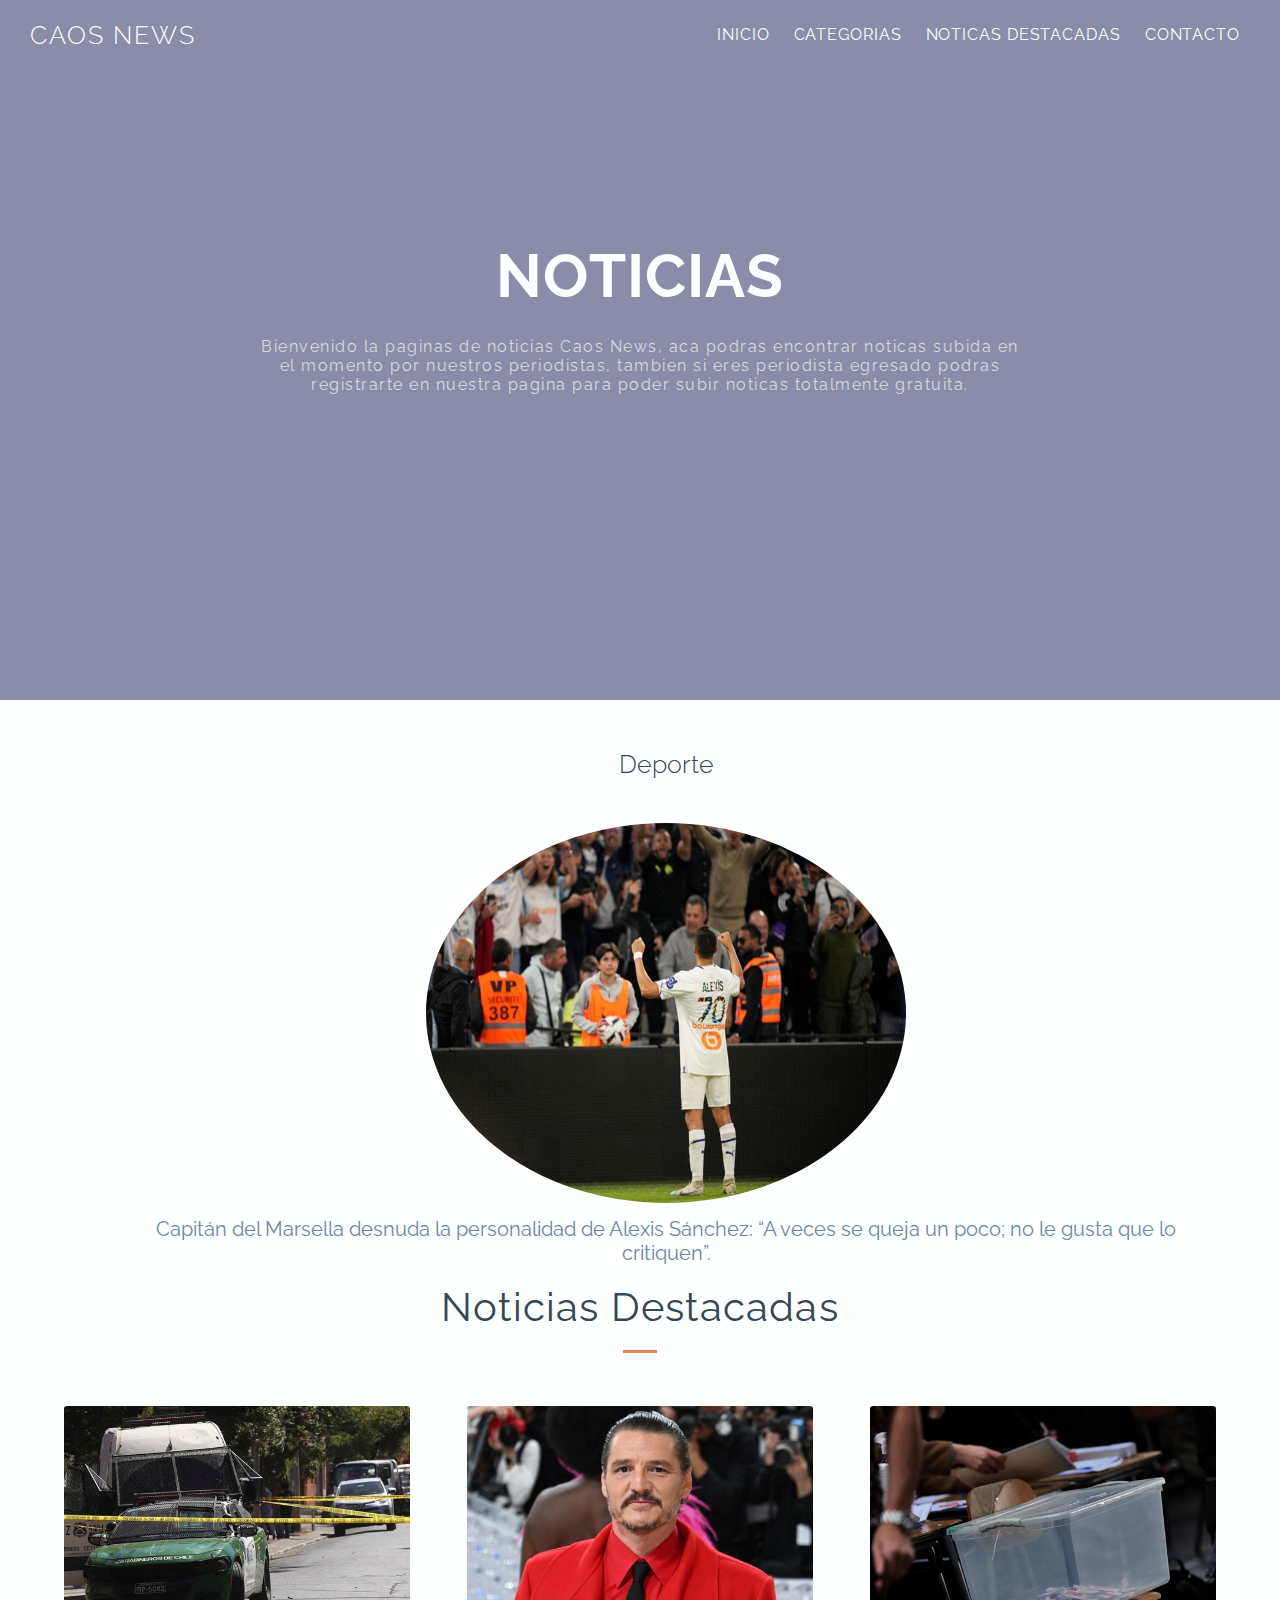
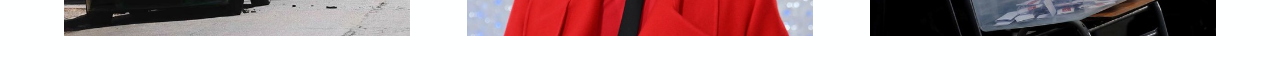
==== Ejemplo1/Index.html @ a8810c11 "ver0905.1" ====
<!DOCTYPE html>
<html lang="en">
<head>
  <meta charset="UTF-8">
  <meta http-equiv="X-UA-Compatible" content="IE=edge">
  <meta name="viewport" content="width=device-width, initial-scale=1.0">
  <title>Document</title>
  <link rel="stylesheet" href="nuevo.css">
</head>
<body>
  <section class="photo" id="inicio">
  
    <div class="nav" id="sticker">
    <label for="toggle">&#9776</label>
    <input type="checkbox" id="toggle" />
    <div class="menu">
      <h5 class="logo">Caos News</h5>
      <a href="#inicio">inicio</a>
      <a href="#servicio">Categorias</a>
      <a href="#Noticias Destacadas">Noticas Destacadas</a>
      <a href="Contacto.html">contacto</a>
    </div>
  </div>
    <div class="photo-text">
    <h4 data-ix="skype">Noticias</h4>
    <p data-ix="subtitle-hero-up"> Bienvenido la paginas de noticias Caos News, aca podras encontrar noticas subida en el momento
      por nuestros periodistas, tambien si eres periodista egresado podras registrarte en nuestra pagina para poder subir noticas totalmente gratuita. </p>
      </div>
    <div class="overlay"></div>
  </section>

    <div class="inner-content">
        <div id="slider">
          <figure>
            <ul>
              <li>
                <h4>Deporte</h4>
                <img src="Imagenes/deporte...jpg" alt="" width="480" height="380" />
                <p>Capitán del Marsella desnuda la personalidad de Alexis Sánchez: “A veces se queja un poco; no le gusta que lo critiquen”.</p>
              </li>
              <li>
                <h4>Policial</h4>
                <img src="Imagenes/Policial1.png" alt="" width="480" height="380" />
                <p>Fatal accidente de tránsito deja cuatro fallecidas en carretera que une Iquique con Alto Hospicio.</p>
              </li>
              <li>
                <h4>Tendencias</h4>
                <img src="Imagenes/Tendencia...jpg" alt="" width="480" height="380" />
                <p>Donatella Versace: la historia de la heredera adicta a la cocaína y las cirugías.</p>
              </li>
              <li>
                <h4>Nacional</h4>
                <img src="Imagenes/Nacional.jpg" alt="" width="480" height="380" />
                <p>Hallan 76 kilos de droga en camioneta tras persecución policial en La Ligua.</p>
              </li>
            </ul>
          </figure>
        </div>
      </div>
    </div>
  
    <section class="portafolio" id="Noticias Destacadas">
      <h4 data-ix="slowfade-scroll-bigs">Noticias Destacadas</h4>
      <div class="portafolio-container">
        <section class="portafolio-item">
          <img src="Imagenes/Noticia 1.jpg" alt="" class="portafolio-img" />
          <section class="portafolio-text">
            <h5>Policial</h5>
            <p>Atropellan a cabo segundo de Carabineros tras un control vehicular en Punitaqui.</p>
          </section>
        </section>
        <section class="portafolio-item">
          <img src="Imagenes/Noticia 3...jpg" alt="" class="portafolio-img"/>
          <section class="portafolio-text">
            <h5>Tendencias</h5>
            <p>Chile brilló en la alfombra roja de la Met Gala 2023: estos fueron los looks más aclamados.</p>
          </section>
        </section>
        <section class="portafolio-item">
          <img src="Imagenes/Noticia4....jpg" alt="" class="portafolio-img"/>
          <section class="portafolio-text">
            <h5>Nacional</h5>
            <p>Consulta por tu local de votación para las elecciones de Consejo Constitucional 2023.</p>
          </section>
        </section>
      </div>
    </section>
</body>
</html>
---- Ejemplo1/nuevo.css ----
@import url('https://fonts.googleapis.com/css?family=Raleway:300,400,900');

body{
  margin: 0;
  padding: 0;
  background-color: #FEFFFF;
  font-family: 'Raleway', sans-serif;
}

*::selection{
  outline: none;
}

/*MENU*/
.nav{
  text-align: right;
  height: 70px;
  line-height: 70px;
  position: relative;
  z-index: 999;
}

.menu{
  margin: 0 30px 0 0;
}

.menu a{
  clear: right;
  text-decoration: none;
  color: #FEFFFF;
  margin: 0 10px;
  line-height: 70px;
  letter-spacing: .9px;
  text-transform: uppercase;
  transition: all 250ms ease;
}

@keyframes strike{
  0%   { width : 0; }
  100% { width: 100%; }
}

.strike {
  position: relative;
}

.strike:hover:after {
  content: ' ';
  position: absolute;
  top: 40%;
  left: 0;
  width: 100%;
  height: 2px;
  background: #FEFFFF;
  animation-name: strike;
  animation-duration: 1s;
  animation-timing-function: ease;
  animation-iteration-count: infinite;
}

.menu h5{
  margin: 0 30px;
  text-transform: uppercase;
  float: left;
  font-weight: 300;
  font-size: 25px;
  letter-spacing: 2px;
  position: relative;
  z-index: 999;
  color: #FEFFFF;
}

label{
  margin: 0 20px 0 0;
  font-size: 26px;
  line-height: 70px;
  display: none;
  width: 26px;
  float: right;
  color: #354757;
}

#toggle{
  display: none;
}

.fixed{
  background-color: #FEFFFF;
}

.photo{
  width: 100%;
  height: 700px;
  position: relative;
  background: url('https://unsplash.it/1200?image=883') center;
  background-size: cover;
  overflow: hidden;
}

.photo-text{
  min-height: 500px;
  display: flex;
  flex-direction: column;
  justify-content: center;
  align-items: center;
}

.overlay{
  position: absolute;
  z-index: 1;
  width: 100%;
  height: 200vh;
  top: 0;
  left: 0;
  background: rgba(60, 63, 114, .6);
}

.photo h4{
  font-size: 60px;
  text-transform: uppercase;
  letter-spacing: 1.2px;
  color: #FEFFFF;
  margin: 10px;
  cursor: pointer;
  position: relative;
  z-index: 998;
}

.photo p{
  width: 60%;
  text-align: center;
  letter-spacing: 1.5px;
  color: #D7DADE;
  position: relative;
  z-index: 998;
}

.content{
  width: 100%;
  min-height: 800px;
  position: relative;
  z-index: 1;
}

.content:before{
  content: '';
  width: 50%;
  height: 110px;
  position: absolute;
  top: -48px;
  left: 0;
  background-color: #FEFFFF;
  transform: skewY(5.5deg);/*8*/
}

.content:after{
  content: '';
  width: 50%;
  height: 110px;
  position: absolute;
  top: -48px;
  right: 0;
  background-color: #FEFFFF;
  transform: skewY(-5.5deg);/*8*/
}

.grand-title{
  display: flex;
  justify-content: center;
  align-items: center;
  position: relative;
  z-index: 999;
  width: 60%;
  min-height: 100px;
  padding: 0;
  margin: 0 auto;
}

.grand-title h4{
  text-align: center;
  font-size: 30px;
  font-weight: 400;
  letter-spacing: 1.2px;
  margin: 30px;
  color: #354757;
}

.grand-title h4:after{
  content: '';
  display: block; 
  width: 5%;
  height: 3px;
  margin: 25px auto;
  border: 0;
  background: #E58859;
}

.text{
  display: flex;
  justify-content: center;
  align-items: center;
  text-align: center;
  margin-top: -10px;
  position: relative;
  z-index: 999;
}

.inner-text{
   display: flex;
  justify-content: center;
  align-items: center;
  flex-flow: column wrap;
  padding: 20px;
  width: 300px;
  margin: 10px 0 10px 0;
  transition: all 450ms ease;
}

.inner-text:hover{
  cursor: pointer;
  box-shadow: -1px 6.5px 15px rgba(208, 211, 214, 0.75);
}

.ic{
  font-size: 35px;
  color: #EBA675;
  transition: all 250ms ease;
}

.ic:hover{
 opacity: .7;
}

.inner-text h3{
  color: #299FFF;
  text-transform: uppercase;
  font-weight: 400;
  letter-spacing: 1.2px;
}

.inner-text h5{
  color: #6D85A8;
  letter-spacing: 1.2px;
  text-transform: uppercase;
}

.inner-text p{
  color: #6D85A8;
}

.inner-content{
  display: flex;
  justify-content: center;
  align-items: center;
  min-height: 450px;
}

.boxy:nth-child(1){
  width: 50%;
  min-height: 600px;
  background: url('http://img.fenixzone.net/i/dxmDY9u.png') bottom no-repeat;
  background-size: cover;
  position: relative;
  z-index: 999;
}

.boxy:nth-child(2){
  width: 50%;
  min-height: 600px;
  display: flex;
  align-items: center;
}

#slider{
  overflow: hidden;
  margin-left: -20px;
}

#slider figure ul li{
  width: 20%;
  float: left;
  list-style: none;
  text-align: center;
}

ul li img{
  border-radius: 50%;
  padding: 10px;
}

ul li h4{
  color: #354757;
  font-weight: 300;
  font-size: 25px;
}

ul li p{
  font-size: 20px;
  width: 80%;
  margin: 0 auto;
  color: #6D85A8;
}

#slider figure{
  position: relative;
  width: 500%;
  margin: 0;
  left: 0;
  text-align: left;
  animation-name: slider;
    animation-duration: 25s;
    animation-timing-function: linear;
    animation-delay: -10s;
    animation-iteration-count: infinite;
   /*animation-direction: alternate;*/
}

/*Portafolio*/
.portafolio{
  width: 90%;
  max-width: 1400px;
  margin: 0 auto;
  margin-top: -35px;
  margin-bottom: 40px;
}

.portafolio h4{
  text-align: center;
  font-weight: 400;
  font-size: 40px;
  color: #354757;
  letter-spacing: 1.2px;
}

.portafolio h4:after{
  content: '';
  display: block; 
  width: 3%;
  height: 3px;
  margin: 20px auto;
  border: 0;
  background: #E58859;
}

.portafolio-container{
  display: flex;
  justify-content: space-between;
}

.portafolio-item{
  width: 30%;
  position: relative;
  overflow: hidden;
  border-radius: .20em;
}

.portafolio-item img{
  width: 100%;
}

.portafolio-text{
  position: absolute;
  bottom: 0;
  padding: 10px;
  background: rgba(254, 255, 255, .8);
  color: #FDFDFD;
  transform: translateY(100%);
  transition: all 450ms ease;
}

.portafolio-text h5{
  color: #299FFF;
  font-size: 15px;
  text-transform: uppercase;
  letter-spacing: 1.2px;
  margin: 0;
}

.portafolio-text p{
  text-align: justify;
  color: #6D85A8;
}

.portafolio-item:hover .portafolio-text{
  transform: translateY(0);
}

.portafolio-img{
  transition: all 450ms ease;
}

.portafolio-item:hover .portafolio-img{
  transform: rotate(-5deg) scale(1.15);
}

/*FOOTER*/
.footer{
  display: flex;
  align-items: center;
  flex-direction: column;
  min-height: 500px;
  width: 100%;
}

.footer h4{
  font-size: 30px;
  font-weight: 400;
  letter-spacing: 1.2px;
  margin: 30px;
  color: #354757;
}

.footer h4:after{
  content: '';
  display: block; 
  width: 25%;
  height: 3px;
  margin: 20px auto;
  border: 0;
  background: #E58859;
}

.container{
  width: 80%;
  max-width: 1200px;
  margin: 0 auto;
}

.container *{
  box-sizing: border-box;
}

.flex-outer,
.flex-inner{
  list-style-type: none;
  padding: 0;
}

.flex-outer{
  max-width: 800px;
  margin: 0 auto;
}

.flex-outer li,
.flex-inner{
  display: flex;
  flex-wrap: wrap;
  align-items: center;
}

.flex-inner{
  padding: 0 8px;
  justify-content: space-between;  
}

.flex-outer > li:not(:last-child){
  margin-bottom: 20px;
}

.flex-outer li label{
  padding: 8px;
  font-weight: 300;
  font-size: 15px;
  letter-spacing: .09em;
  text-transform: uppercase;
}

.flex-outer > li > label{
  flex: 1 0 120px;
  max-width: 220px;
}

.flex-outer > li > label + *,
.flex-inner{
  flex: 1 0 220px;
}

.flex-outer li input:not([type='checkbox']),
.flex-outer li textarea{
  padding: 15px;
  resize: none;
}

.flex-outer li button{
  background: 0 0 #FEFFFF;
  border: 1px solid #6D85A8;
  border-radius: 3px;
  color: #6D85A8;
  font-size: 16px;
  line-height: inherit;
  margin: 30px 0;
  padding: 10px 50px;
  text-transform: uppercase;
  transition: all 0.25s ease 0s;
}

.flex-outer li button:hover,
.flex-outer li button:active,
.flex-outer li button:focus {
	border-color: #299FFF;
	color: #299FFF;
}

.flex-inner li{
  width: 100px;
}

.rect{
	border-color: #6D85A8;
  border-width: 0 0 1px 0;
  border-style: none none solid none;
  box-shadow: none;
}

.rect:focus{
	box-shadow: none;
	border-color: #60A9F1;
  outline: none;
}

.center{
  display: flex;
  justify-content: flex-end;
}

.flex-outer li ::placeholder{
  font-size: 12px;
  color: #6D85A8;
  text-transform: uppercase;
  font-weight: 400;
}

.flex-outer li ::-webkit-input-placeholder{
  font-size: 12px;
  color: #6D85A8;
  text-transform: uppercase;
  font-weight: 400;
}

.flex-outer li ::-moz-placeholder{
  font-size: 12px;
  color: #6D85A8;
  text-transform: uppercase;
  font-weight: 400;
}

.flex-outer li ::-ms-input-placeholder{
  font-size: 12px;
  color: #6D85A8;
  text-transform: uppercase;
  font-weight: 400;
}

.flex-outer li ::-moz-placeholder{
  font-size: 12px;
  color: #6D85A8;
  text-transform: uppercase;
  font-weight: 400;
}

input{
  font-family: 'Raleway', sans-serif;
}

@media screen and (max-width: 950px){
  .portafolio-container{
    flex-flow: column wrap;
    align-items: center;
  }
  
  .portafolio-item{width: 80%; margin-top: 10px;}
}

@media screen and (max-width: 950px){
  .photo p{width: 90%;}
  .grand-title{width: 90%;}
  .text{flex-direction: column;}
  .inner-content{flex-flow: column wrap;}
  .boxy:nth-child(1),.boxy:nth-child(2){width: 90%;}/*GENERA PROBLEMA*/
  .boxy:nth-child(1){padding: 10px;}
  #slider{margin-left: -55px;}
}

@media only screen and (max-width: 600px){
  label{
    display: block;
    cursor: pointer;
  }
  .menu{
    text-align: center;
    width: 100%;
    display: none;
  }
  .menu a{
    display: block;
    border-bottom: 1px solid #EAEAEB;
    margin: 0;
    color: #6D85A8;
  }
  #toggle:checked + .menu{display: block; background-color: #FEFFFF;}
}

@media screen and (max-width: 500px){
  #slider{margin-left: -55px;}
  .photo-text h4{font-size: 45px;}
  .inner-text{width: 80%;}
  
}

@keyframes slider{
  0%{left: 0; opacity: 0;}
  20%{left: 0; opacity: 1;}
  25%{left: -100%; opacity: .8;}
  45%{left: -100%; opacity: .8;}
  50%{left: -200%; opacity: .7;}
  70%{left: -200%; opacity: .7;}
  75%{left: -300%; opacity: .6;}
  95%{left: -400%; opacity: .6;}
  100%{left: -400%; opacity: 1;}
}
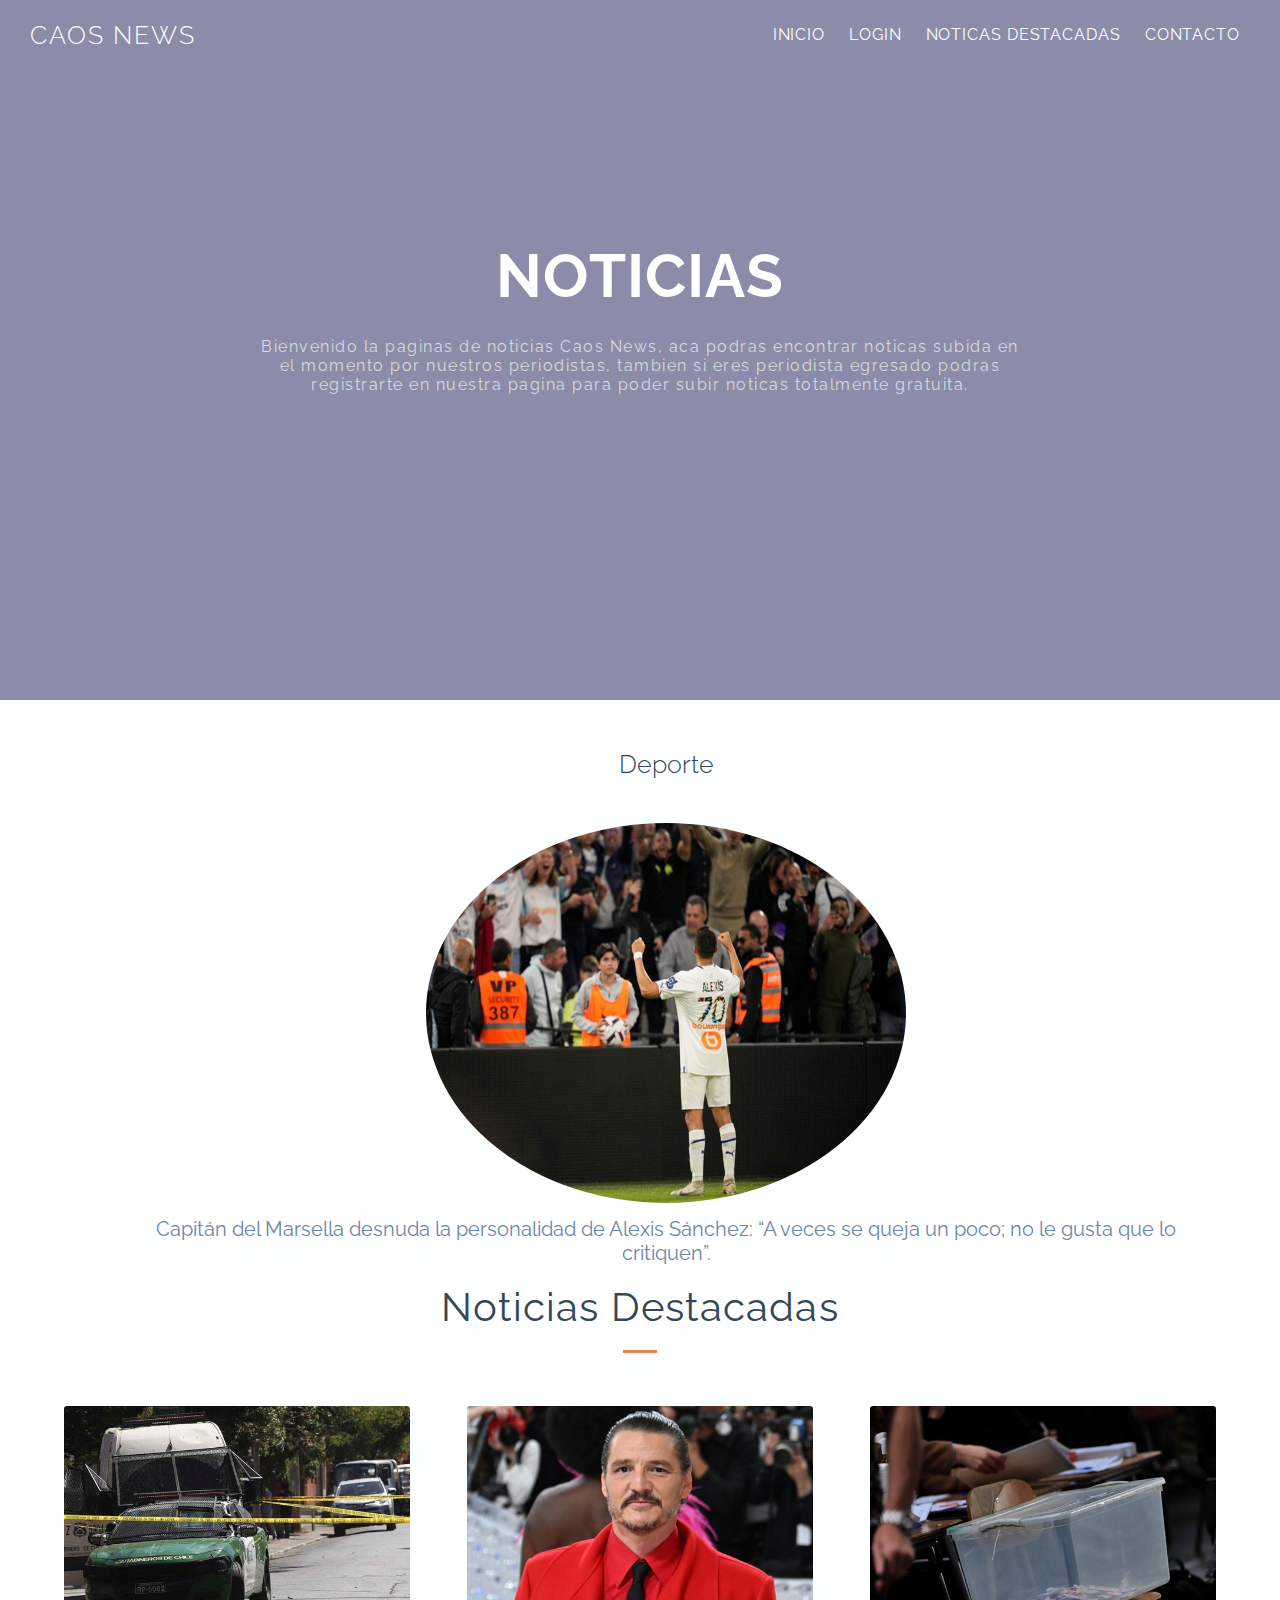
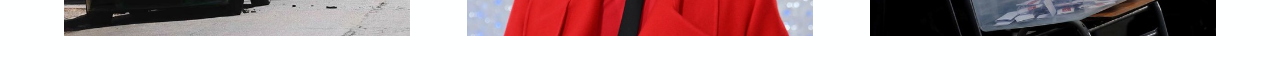
==== commit b3f11c5c: "1005" ====
--- a/Ejemplo1/Index.html
+++ b/Ejemplo1/Index.html
@@ -15,8 +15,8 @@
     <input type="checkbox" id="toggle" />
     <div class="menu">
       <h5 class="logo">Caos News</h5>
-      <a href="#inicio">inicio</a>
-      <a href="#servicio">Categorias</a>
+      <a href="Index.html">inicio</a>
+      <a href="Login.html">Login</a>
       <a href="#Noticias Destacadas">Noticas Destacadas</a>
       <a href="Contacto.html">contacto</a>
     </div>
@@ -35,22 +35,22 @@
             <ul>
               <li>
                 <h4>Deporte</h4>
-                <img src="Imagenes/deporte...jpg" alt="" width="480" height="380" />
+                <img onclick="location.href='Deporte.html';" src="Imagenes/deporte...jpg" alt="" width="480" height="380" />
                 <p>Capitán del Marsella desnuda la personalidad de Alexis Sánchez: “A veces se queja un poco; no le gusta que lo critiquen”.</p>
               </li>
               <li>
                 <h4>Policial</h4>
-                <img src="Imagenes/Policial1.png" alt="" width="480" height="380" />
+                <img onclick="location.href='Policial.html';" src="Imagenes/Policial1.png" alt="" width="480" height="380" />
                 <p>Fatal accidente de tránsito deja cuatro fallecidas en carretera que une Iquique con Alto Hospicio.</p>
               </li>
               <li>
                 <h4>Tendencias</h4>
-                <img src="Imagenes/Tendencia...jpg" alt="" width="480" height="380" />
+                <img onclick="location.href='Tendencia.html';" src="Imagenes/Tendencia...jpg" alt="" width="480" height="380" />
                 <p>Donatella Versace: la historia de la heredera adicta a la cocaína y las cirugías.</p>
               </li>
               <li>
                 <h4>Nacional</h4>
-                <img src="Imagenes/Nacional.jpg" alt="" width="480" height="380" />
+                <img onclick="location.href='Nacional.html';" src="Imagenes/Nacional.jpg" alt="" width="480" height="380" />
                 <p>Hallan 76 kilos de droga en camioneta tras persecución policial en La Ligua.</p>
               </li>
             </ul>
